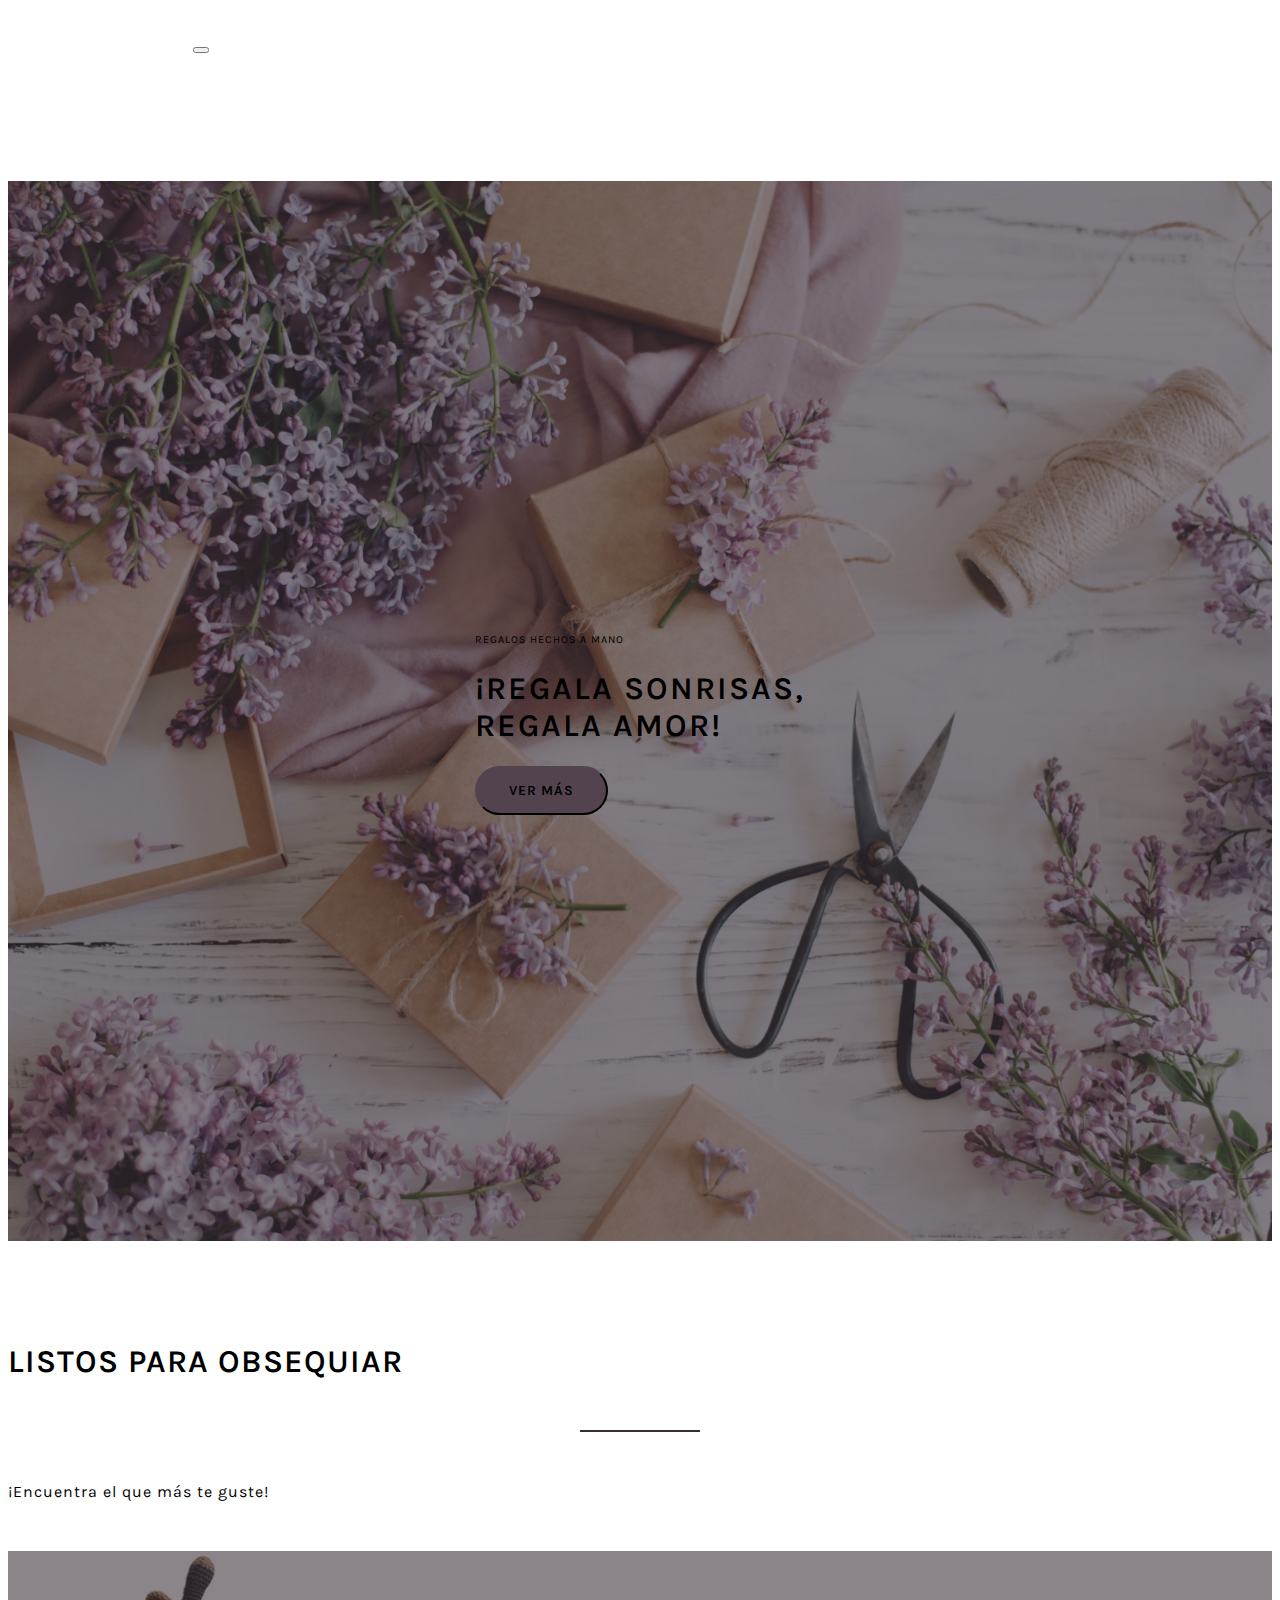
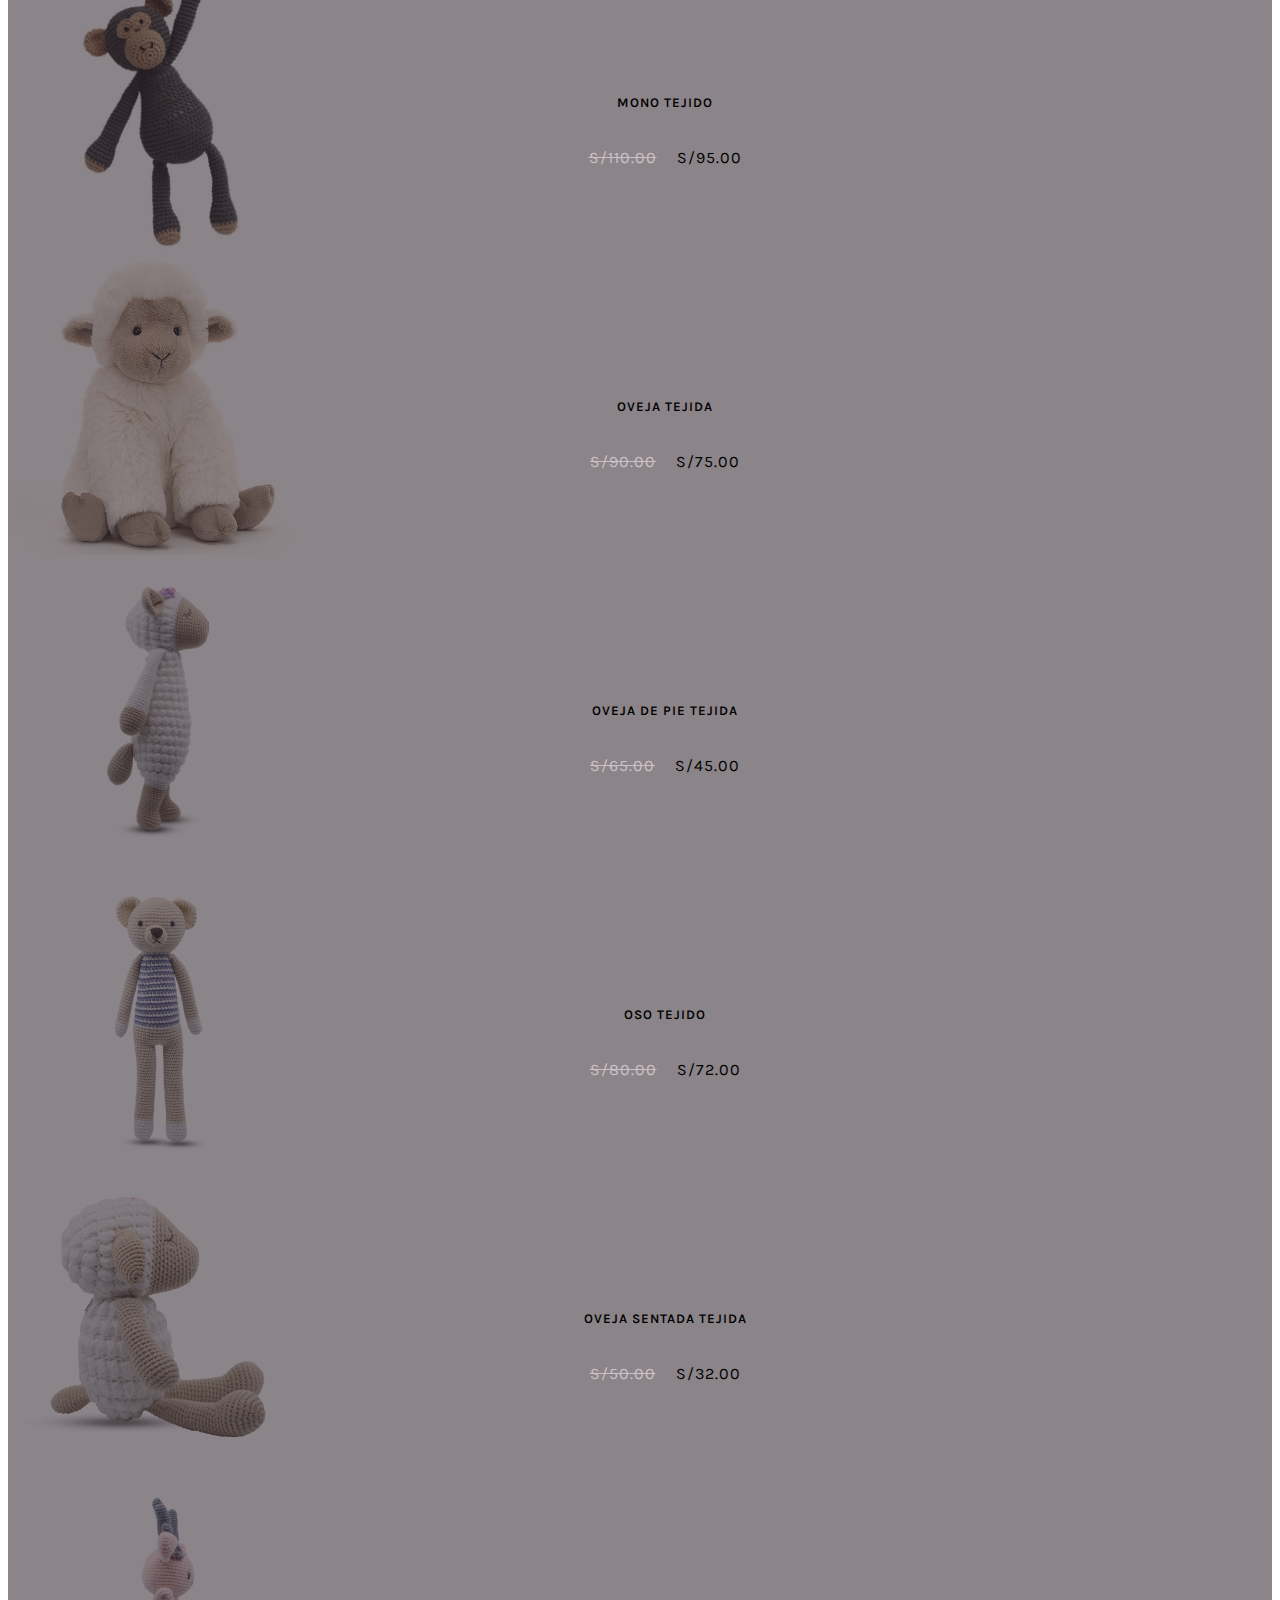
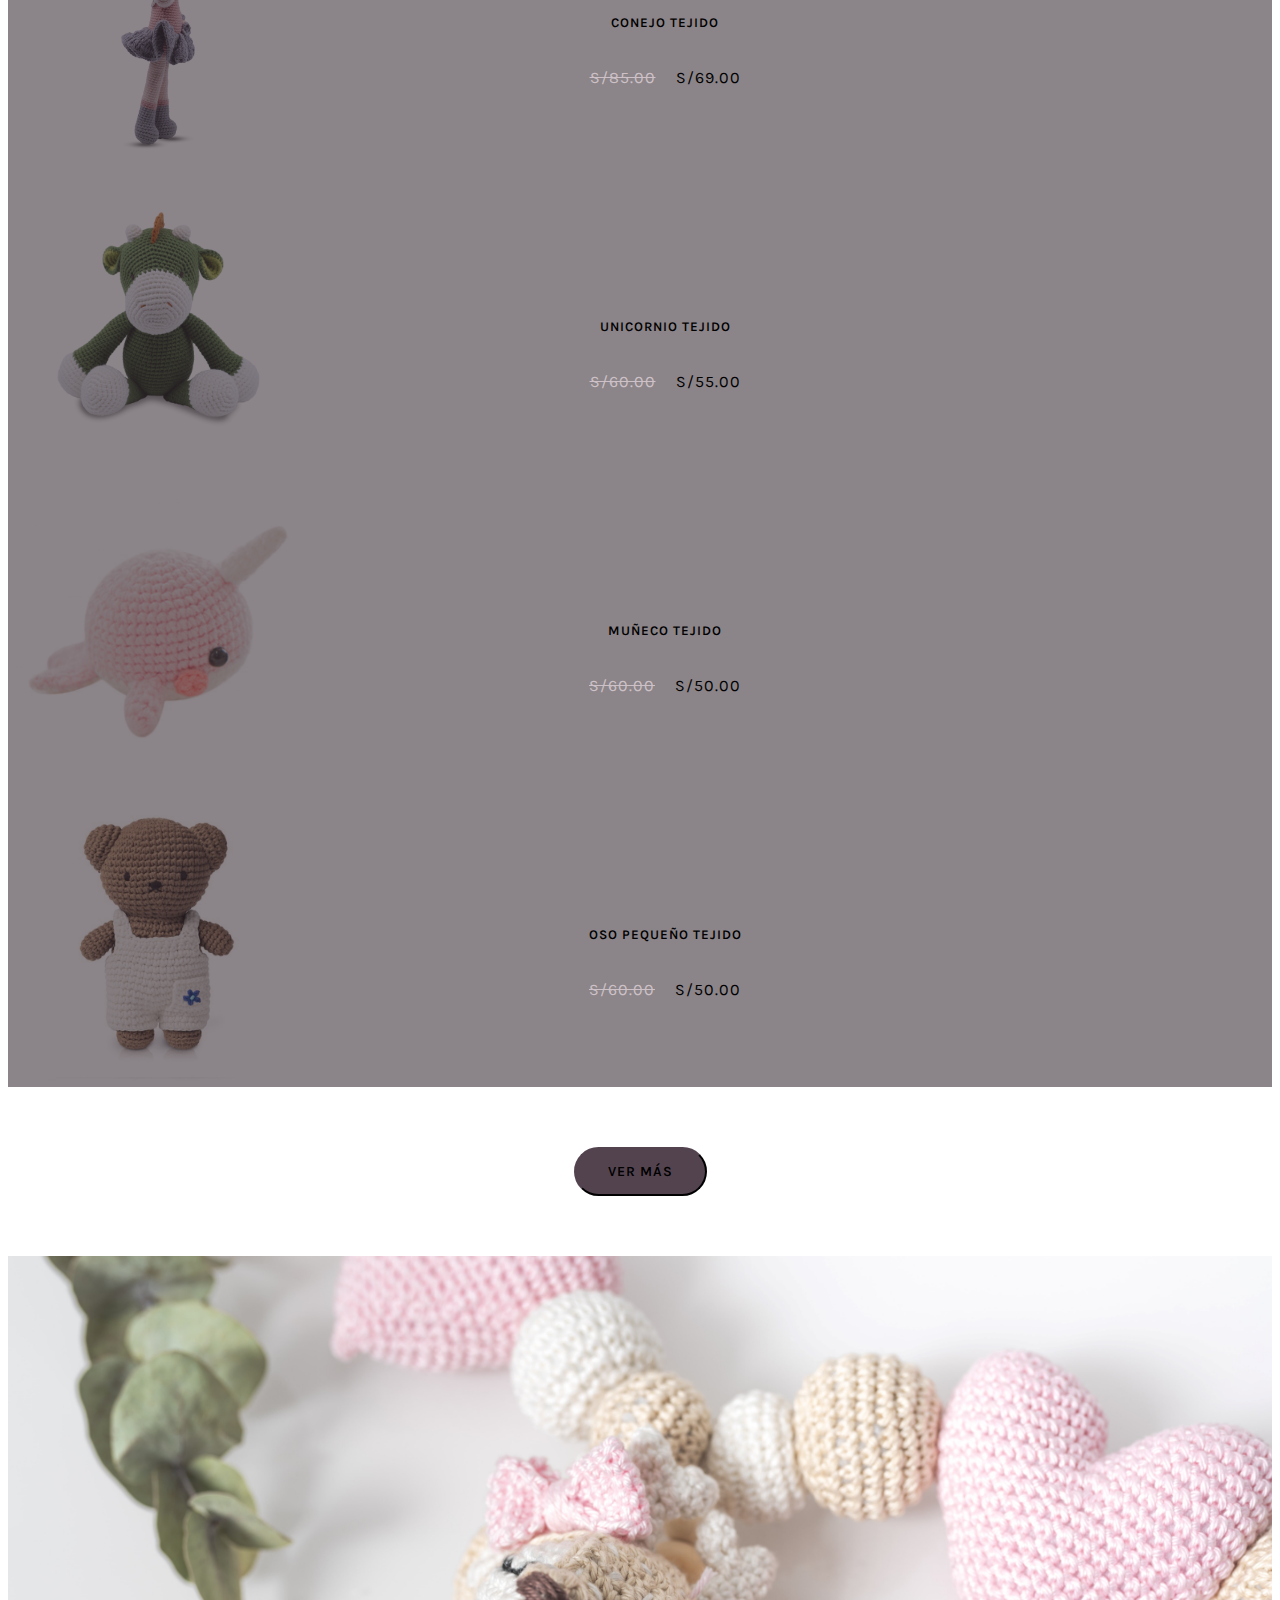
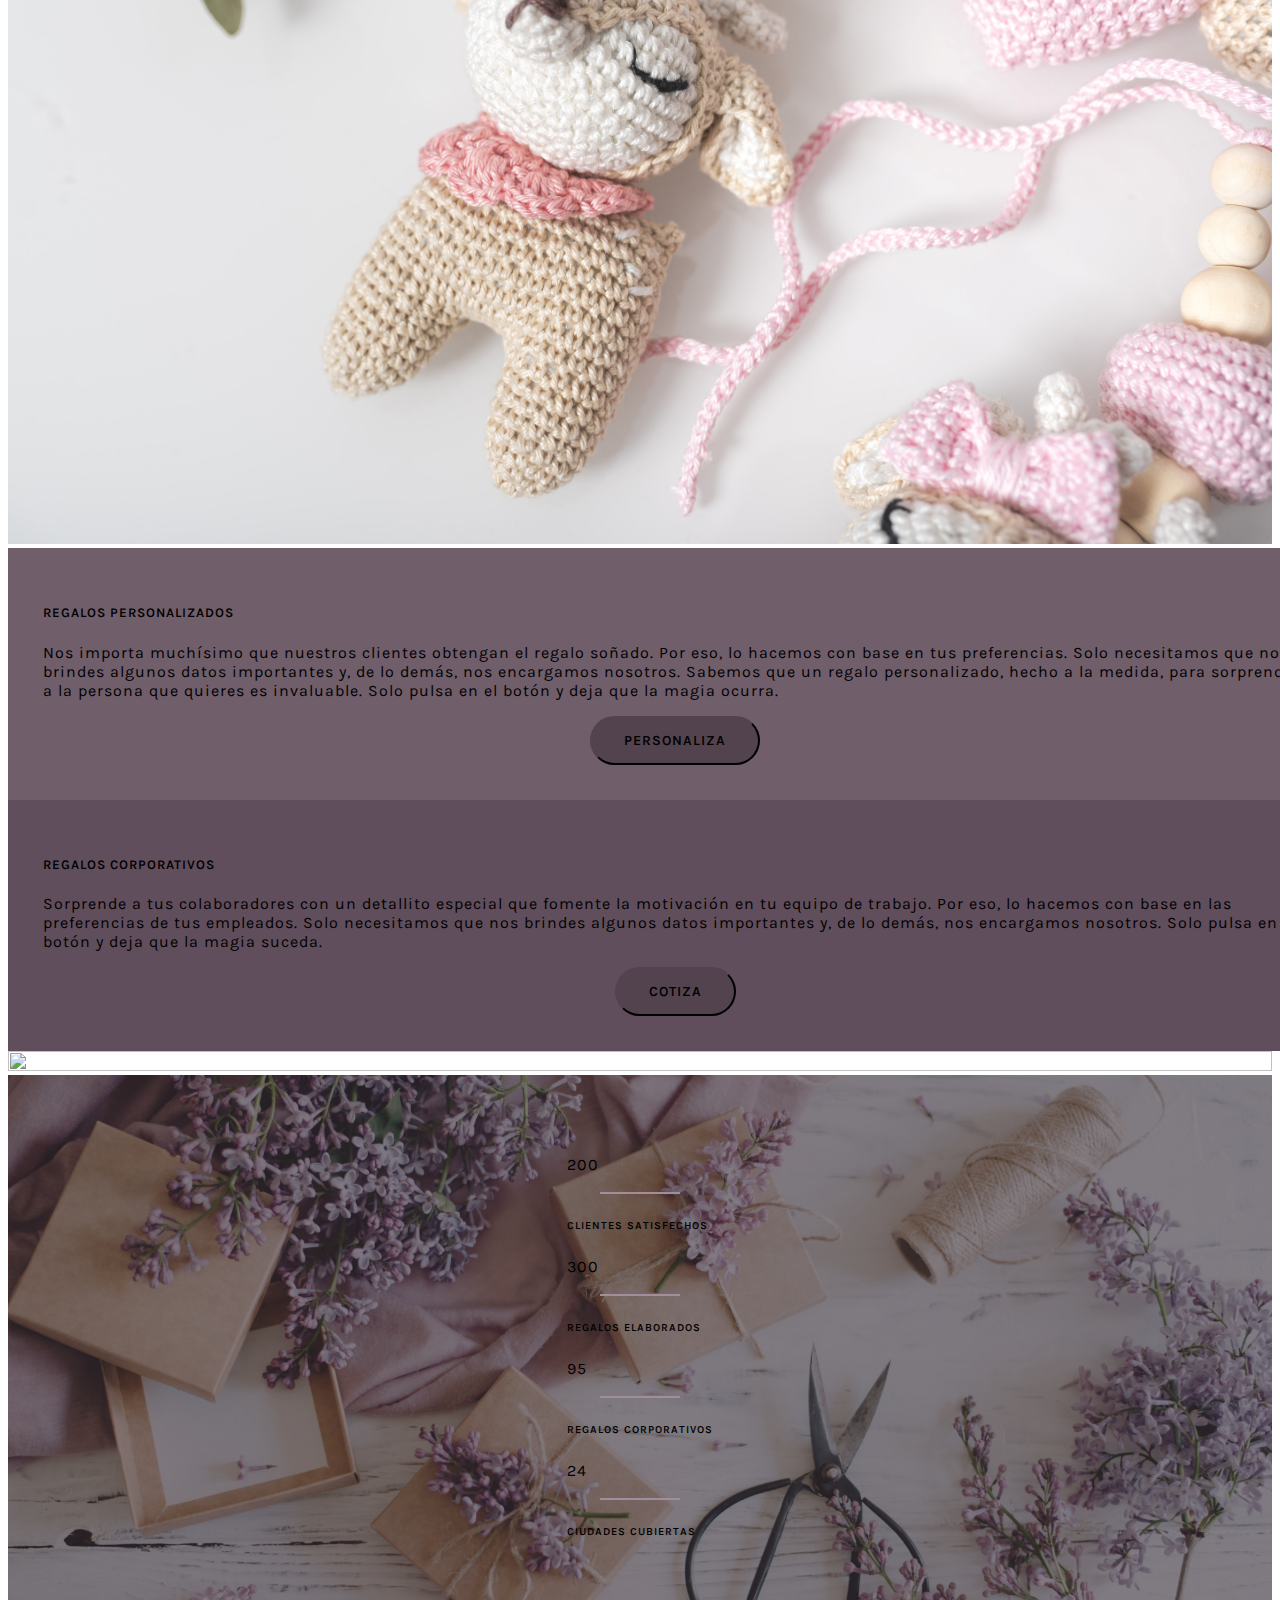
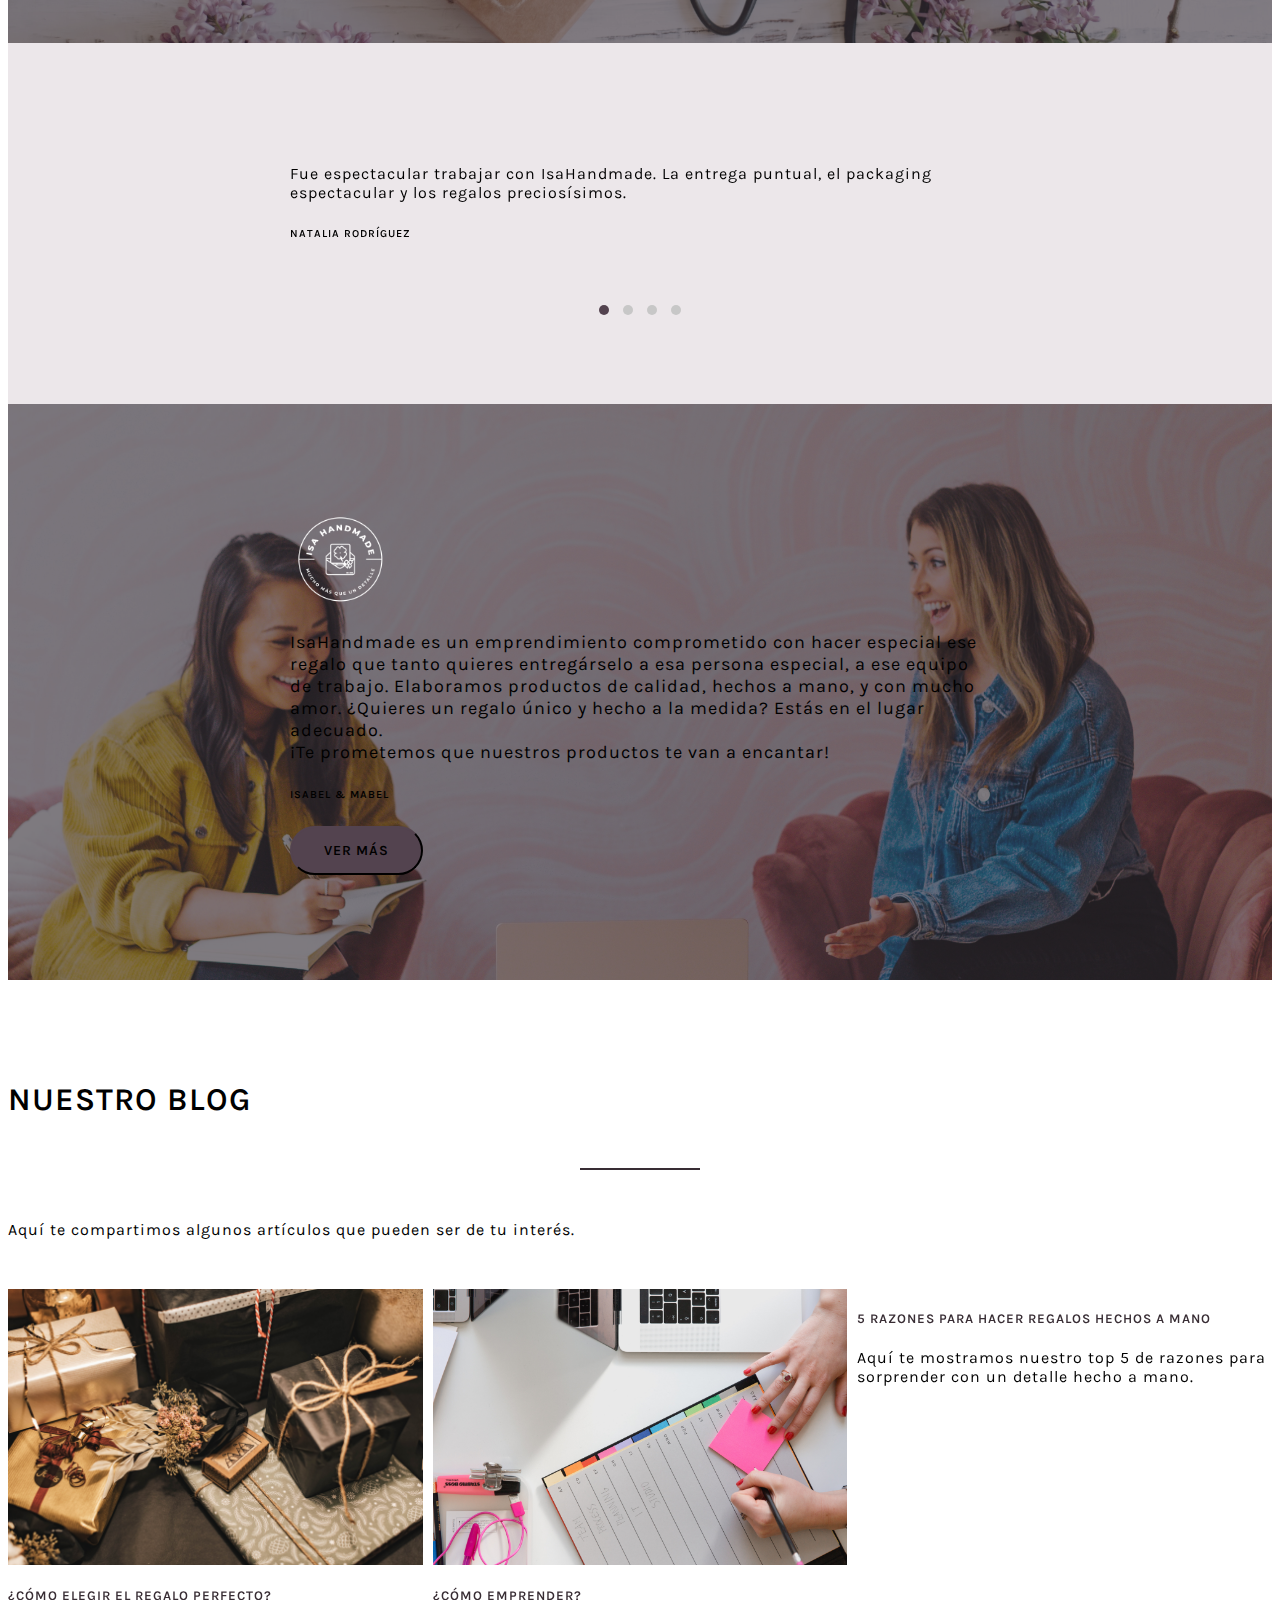
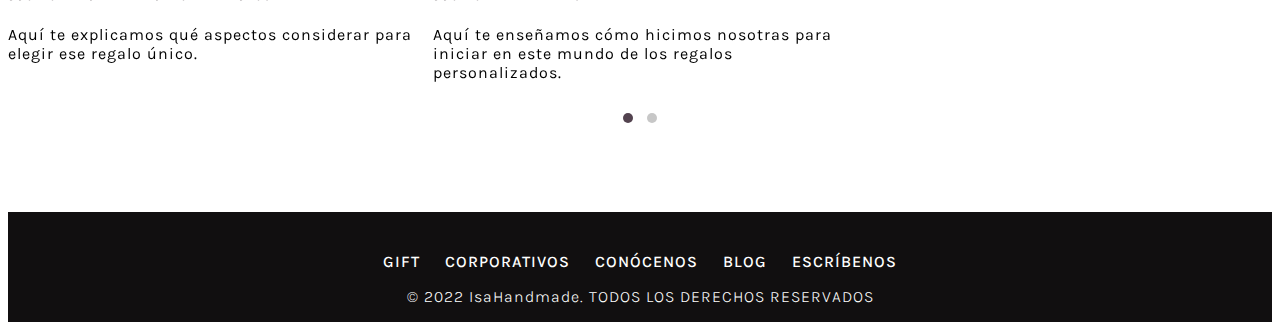
==== index.html @ bc80fae1 "upload project" ====
<!doctype html>
<html lang="en">

<head>
    <!-- Required meta tags -->
    <meta charset="utf-8">
    <meta name="viewport" content="width=device-width, initial-scale=1">

    <meta http-equiv="X-UA-Compatible" content="IE=edge">
    <meta name="description"
        content="Isahandmade is an e-commerce of personalized handmade products for special moments.">
    <meta name="keywords" content="HANDMADE, GIFT, PERSONALIZED, FELT, FAMILY, LOVE">

    <!-- Normalize CSS -->
    <!--link rel="stylesheet" href="https://necolas.github.io/normalize.css/8.0.1/normalize.css"-->
    
    <!-- Inserción de librería de íconos de Iconify-->
    <script src="https://code.iconify.design/1/1.0.7/iconify.min.js"></script>

    <!-- Inserción de carrusel-->
    <link rel="stylesheet" href="https://cdnjs.cloudflare.com/ajax/libs/OwlCarousel2/2.3.4/assets/owl.carousel.min.css" integrity="sha512-tS3S5qG0BlhnQROyJXvNjeEM4UpMXHrQfTGmbQ1gKmelCxlSEBUaxhRBj/EFTzpbP4RVSrpEikbmdJobCvhE3g==" crossorigin="anonymous" referrerpolicy="no-referrer" />
    <link rel="stylesheet" href="https://cdnjs.cloudflare.com/ajax/libs/OwlCarousel2/2.3.4/assets/owl.theme.default.min.css" integrity="sha512-sMXtMNL1zRzolHYKEujM2AqCLUR9F2C4/05cdbxjjLSRvMQIciEPCQZo++nk7go3BtSuK9kfa/s+a4f4i5pLkw==" crossorigin="anonymous" referrerpolicy="no-referrer" />

    <!-- Bootstrap CSS -->
    <link href="https://cdn.jsdelivr.net/npm/bootstrap@5.1.3/dist/css/bootstrap.min.css" rel="stylesheet"
    integrity="sha384-1BmE4kWBq78iYhFldvKuhfTAU6auU8tT94WrHftjDbrCEXSU1oBoqyl2QvZ6jIW3" crossorigin="anonymous">
   
    <!-- Inserción de CSS -->
    <link rel="stylesheet" href="./styles/style.css">

    <title>ISA HANDMADE | LEYDI VELAZCO</title>
</head>

<body data-bs-spy="scroll" data-bs-target=".header" data-bs-offset="75">

    <!-- Cabecera -->
    <header class="header">
        <nav class="navbar navbar-expand-lg navbar-dark fixed-top">
            <div class="container">
                <a class="navbar-brand" href="/index.html">
                    <img class="header__logo" src="./images/principal/logo.png" alt="logo">
                </a>
                <button class="navbar-toggler" type="button" data-bs-toggle="collapse"
                    data-bs-target="#navbarSupportedContent" aria-controls="navbarSupportedContent"
                    aria-expanded="false" aria-label="Toggle navigation">
                    <span class="navbar-toggler-icon"></span>
                </button>
                <div class="collapse navbar-collapse" id="navbarSupportedContent">
                    <ul class="navbar-nav ms-auto">
                        <li class="nav-item">
                            <a class="nav-link" href="pages/gift.html">GIFT</a>
                        </li>
                        <li class="nav-item">
                            <a class="nav-link" href="pages/corporativos.html">CORPORATIVOS</a>
                        </li>
                        <li class="nav-item">
                            <a class="nav-link" href="pages/conocenos.html">CONÓCENOS</a>
                        </li>
                        <li class="nav-item">
                            <a class="nav-link" href="pages/blog.html">BLOG</a>
                        </li>
                        <li class="nav-item">
                            <a class="nav-link" href="pages/personaliza.html">ESCRÍBENOS</a>
                        </li>
                    </ul>
                </div>
            </div>
        </nav>
    </header>

    <main>
        <!-- Hero - Banner principal -->
        <section id="banner" class="banner text-white text-center banner__overlay" data-jarallax data-speed="0.2" class="jarallax">
            <div class="container">
                <div class="row">
                    <div class="col-12">
                        <h6>Regalos hechos a mano</h6>
                        <h1 class="display-3 my-4">¡Regala sonrisas, <br>regala amor!</h1>
                        <button class="btn btn-primary" href="pages/gift.html">VER MÁS</button>
                    </div>
                </div>
            </div>
        </section>

        <!-- Products - Productos -->
        <section id="product" class="text-center">
            <div class="container-fluid">
                <div class="row">
                    <div class="col-md-8 product__containerEachOne mx-auto">
                        <h1>LISTOS PARA OBSEQUIAR</h1>
                        <div class="product__divider"></div>
                        <p>¡Encuentra el que más te guste!</p>
                    </div>
                </div>
                <div class="row g-3">
                    <div class="col-lg-4 col-sm-6">
                        <div class="product">
                            <img src="./images/products/product-1.jpeg" class="product product__image" alt="">
                            <div class="product product__info text-white">
                                <div>
                                    <h5>MONO TEJIDO</h5>
                                    <div class="product__container--price">
                                        <p class="product__paragraph product__paragraph--strikethrough">S/110.00</p>
                                        <p class="product__paragraph">S/95.00</p>
                                    </div>
                                </div>
                            </div>
                        </div>
                    </div>
                    <div class="col-lg-4 col-sm-6">
                        <div class="product">
                            <img src="./images/products/product-2.jpg" class="product product__image" alt="">
                            <div class="product product__info text-white">
                                <div>
                                    <h5>OVEJA TEJIDA</h5>
                                    <div class="product__container--price">
                                        <p class="product__paragraph product__paragraph--strikethrough">S/90.00</p>
                                        <p class="product__paragraph">S/75.00</p>
                                    </div>
                                </div>
                            </div>
                        </div>
                    </div>
                    <div class="col-lg-4 col-sm-6">
                        <div class="product">
                            <img src="./images/products/product-3.png" class="product product__image" alt="">
                            <div class="product product__info text-white">
                                <div>
                                    <h5>OVEJA DE PIE TEJIDA</h5>
                                    <div class="product__container--price">
                                        <p class="product__paragraph product__paragraph--strikethrough">S/65.00</p>
                                        <p class="product__paragraph">S/45.00</p>
                                    </div>
                                </div>
                            </div>
                        </div>
                    </div>
                    <div class="col-lg-4 col-sm-6">
                        <div class="product">
                            <img src="./images/products/product-4.png" class="product product__image" alt="">
                            <div class="product product__info text-white">
                                <div>
                                    <h5>OSO TEJIDO</h5>
                                    <div class="product__container--price">
                                        <p class="product__paragraph product__paragraph--strikethrough">S/80.00</p>
                                        <p class="product__paragraph">S/72.00</p>
                                    </div>
                                </div>
                            </div>
                        </div>
                    </div>
                    <div class="col-lg-4 col-sm-6">
                        <div class="product">
                            <img src="./images/products/product-5.png" class="product product__image" alt="">
                            <div class="product product__info text-white">
                                <div>
                                    <h5>OVEJA SENTADA TEJIDA</h5>
                                    <div class="product__container--price">
                                        <p class="product__paragraph product__paragraph--strikethrough">S/50.00</p>
                                        <p class="product__paragraph">S/32.00</p>
                                    </div>
                                </div>
                            </div>
                        </div>
                    </div>
                    <div class="col-lg-4 col-sm-6">
                        <div class="product">
                            <img src="./images/products/product-6.png" class="product product__image" alt="">
                            <div class="product product__info text-white">
                                <div>
                                    <h5>CONEJO TEJIDO</h5>
                                    <div class="product__container--price">
                                        <p class="product__paragraph product__paragraph--strikethrough">S/85.00</p>
                                        <p class="product__paragraph">S/69.00</p>
                                    </div>
                                </div>
                            </div>
                        </div>
                    </div>
                    <div class="col-lg-4 col-sm-6">
                        <div class="product">
                            <img src="./images/products/product-7.png" class="product product__image" alt="">
                            <div class="product product__info text-white">
                                <div>
                                    <h5>UNICORNIO TEJIDO</h5>
                                    <div class="product__container--price">
                                        <p class="product__paragraph product__paragraph--strikethrough">S/60.00</p>
                                        <p class="product__paragraph">S/55.00</p>
                                    </div>
                                </div>
                            </div>
                        </div>
                    </div>
                    <div class="col-lg-4 col-sm-6">
                        <div class="product">
                            <img src="./images/products/product-8.png" class="product product__image" alt="">
                            <div class="product product__info text-white">
                                <div>
                                    <h5>MUÑECO TEJIDO</h5>
                                    <div class="product__container--price">
                                        <p class="product__paragraph product__paragraph--strikethrough">S/60.00</p>
                                        <p class="product__paragraph">S/50.00</p>
                                    </div>
                                </div>
                            </div>
                        </div>
                    </div>
                    <div class="col-lg-4 col-sm-6">
                        <div class="product">
                            <img src="./images/products/product-9.jpg" class="product product__image" alt="">
                            <div class="product product__info text-white">
                                <div>
                                    <h5>OSO PEQUEÑO TEJIDO</h5>
                                    <div class="product__container--price">
                                        <p class="product__paragraph product__paragraph--strikethrough">S/60.00</p>
                                        <p class="product__paragraph">S/50.00</p>
                                    </div>
                                </div>
                            </div>
                        </div>
                    </div>
                </div>
                <div class="product__button">
                    <button class="btn btn-primary" href="pages/gift.html">VER MÁS</button>
                </div>
            </div>
        </section>

        <!-- Products Types - Tipos de Productos -->
        <section id="gift" class="gift">
            <div class="container-fluid">
                <div class="row">
                    <div class="col-lg-6 px-0 py-0">
                        <img src="./images/types-products/gift-1.jpg" class="gift gift__image" alt="">
                    </div>
                    <div class="col-lg-6 px-0 py-0">
                        <div class="gift__container--info gift__containerText--firstOption text-white text-center">
                            <div>
                                <h5 class="my-4 h5">REGALOS PERSONALIZADOS</h5>
                                <p class="gift__paragraph my-4">Nos importa muchísimo que nuestros clientes obtengan el regalo soñado. Por eso, lo hacemos con base en tus preferencias. Solo necesitamos que nos brindes algunos datos importantes y, de lo demás, nos encargamos nosotros.
                                    Sabemos que un regalo personalizado, hecho a la medida, para sorprender a la persona que quieres es invaluable. Solo pulsa en el botón y deja que la magia ocurra.</p>
                            </div>
                            <button class="btn btn-primary btn-other" href="pages/corporativos.html">PERSONALIZA</button>
                        </div>
                    </div> 
                </div>
                <div class="row gift__container--large">
                    <div class="col-lg-6 px-0 py-0">
                        <div class="gift__container--info gift__containerText--secondOption text-white text-center">
                            <div>
                                <h5 class="my-4 h5">REGALOS CORPORATIVOS</h5>
                                <p class="gift__paragraph my-4">Sorprende a tus colaboradores con un detallito especial que fomente la motivación en tu equipo de trabajo. Por eso, lo hacemos con base en las preferencias de tus empleados. Solo necesitamos que nos brindes algunos datos importantes y, de lo demás, nos encargamos nosotros. Solo pulsa en el botón y deja que la magia suceda.</p>
                                </div>
                            <button class="btn btn-primary btn-other" href="pages/corporativos.html">COTIZA</button>
                        </div>
                    </div> 
                    <div class="col-lg-6 px-0 py-0">
                        <img src="./images/types-products/gift-2.jpg" class="gift gift__image" alt="">
                    </div>
                </div>
                <div class="row gift__container--medium">
                    <div class="col-lg-6 px-0 py-0">
                        <img src="./images/types-products/gift-2.jpg" class="gift gift__image" alt="">
                    </div>
                    <div class="col-lg-6 px-0 py-0">
                        <div class="gift__container--info gift__containerText--secondOption text-white text-center">
                            <div>
                                <h5 class="my-4 h5">REGALOS CORPORATIVOS</h5>
                                <p class="gift__paragraph my-4">Sorprende a tus colaboradores con un detallito especial que fomente la motivación en tu equipo de trabajo. Por eso, lo hacemos con base en las preferencias de tus empleados. Solo necesitamos que nos brindes algunos datos importantes y, de lo demás, nos encargamos nosotros. Solo pulsa en el botón y deja que la magia suceda.</p>
                                </div>
                            <button class="btn btn-primary btn-other" href="pages/corporativos.html">COTIZA</button>
                        </div>
                    </div> 
                </div>
            </div>
        </section>

        <!-- Milestone - Hitos  -->
        <section id="milestone" class="milestone milestone__overlay text-white text-center" data-jarallax data-speed="0.2" class="jarallax">
            <div class="container">
                <div class="row gy-5">
                    <div class="col-lg-3 col-sm-6">
                        <div class="milestone__counter">
                            <div class="milestone__number h1">200</div>
                            <div class="milestone__divider"></div>
                            <h6>CLIENTES SATISFECHOS</h6>
                        </div>
                    </div>
                    <div class="col-lg-3 col-sm-6">
                        <div class="milestone__counter">
                            <div class="milestone__number h1">300</div>
                            <div class="milestone__divider"></div>
                            <h6>REGALOS ELABORADOS</h6>
                        </div>
                    </div>
                    <div class="col-lg-3 col-sm-6">
                        <div class="milestone__counter">
                            <div class="milestone__number h1">95</div>
                            <div class="milestone__divider"></div>
                            <h6>REGALOS CORPORATIVOS</h6>
                        </div>
                    </div>
                    <div class="col-lg-3 col-sm-6">
                        <div class="milestone__counter">
                            <div class="milestone__number h1">24</div>
                            <div class="milestone__divider"></div>
                            <h6>CIUDADES CUBIERTAS</h6>
                        </div>
                    </div>
                </div>
            </div>
        </section>
        
        <!-- Comments - Comentarios -->
        <section id="comment" class="comment text-center comment__overlay text-dark text-center" data-jarallax data-speed="0.2" class="jarallax"> 
            <div class="owl-carousel owl-theme comment__sider">
                <div class="comment__item">
                    <div class="comment__quote">
                        <span class="iconify" data-icon="et:quote"></span>
                    </div>
                    <p class="lead my-4">Fue espectacular trabajar con IsaHandmade. La entrega puntual, el packaging espectacular y los regalos preciosísimos.</p>
                    <h6>NATALIA RODRÍGUEZ</h6>
                </div>
                <div class="comment__item">
                    <div class="comment__quote">
                        <span class="iconify" data-icon="et:quote"></span>
                    </div>
                    <p class="lead my-4">Los regalos que solicité fueron espectaculares, ¡la calidad y la sutileza de cada uno fueron magníficas! Los recomiendo si buscan regalar algo diferente y único.</p>
                    <h6>ALEJANDRO VELAZCO</h6>
                </div>
                <div class="comment__item">
                    <div class="comment__quote">
                        <span class="iconify" data-icon="et:quote"></span>
                    </div>
                    <p class="lead my-4">Muy original, respondieron todas mis consultas. Sin duda, regalos hechos a la medida.</p>
                    <h6>FERNANDO RODRIGUEZ</h6>
                </div>
                <div class="comment__item">
                    <div class="comment__quote">
                        <span class="iconify" data-icon="et:quote"></span>
                    </div>
                    <p class="lead my-4">Los detalles de cada regalos son asombrosos. La amabilidad de su atención fue excelente. Muy agradecido.</p>
                    <h6>LEONARDO ALVARADO</h6>
                </div>
            </div>
        </section>
       
        <!-- Contact - Conócenos -->
        <section id="contact" class="contact text-center contact__overlay text-white text-center" data-jarallax data-speed="0.2" class="jarallax"> 
            <div class="container">
                <div class="contact__info">
                    <div class="contact__description">
                        <img src="./images/principal/logo-1.png" class="contact__image" alt="">
                    </div>
                    <p class="my-4 contact__paragraph">IsaHandmade es un emprendimiento comprometido con hacer especial ese regalo que tanto quieres entregárselo a esa persona especial, a ese equipo de trabajo. Elaboramos productos de calidad, hechos a mano, y con mucho amor. ¿Quieres un regalo único y hecho a la medida? Estás en el lugar adecuado. <br>¡Te prometemos que nuestros productos te van a encantar!</p>
                    <h6>ISABEL & MABEL</h6>
                    <div class="col-12 py-4">
                        <button class="btn btn-primary btn-other" href="pages/conocenos.html">VER MÁS</button>
                    </div>
                </div>
            </div>
        </section>

        <!-- Blog -->
        <section id="blog" class="blog text-center">
            <div class="container">
                <div class="row">
                    <div class="col-md-8 blog__containerEachOne mx-auto">
                        <h1>NUESTRO BLOG</h1>
                        <div class="blog__divider"></div>
                        <p>Aquí te compartimos algunos artículos que pueden ser de tu interés.</p>
                    </div>
                    <div class="blog__slider owl-carousel owl-theme">
                        <div class="blog__item">
                            <img src="./images/blog/blog-1.jpg"  class="blog blog__image" alt="">
                            <h5 class="mt-4"><a href="#">¿Cómo elegir el regalo perfecto?</a></h5>
                            <p>Aquí te explicamos qué aspectos considerar para elegir ese regalo único.</p>
                        </div>
                        <div class="blog__item">
                            <img src="./images/blog/blog-2.jpg"  class="blog blog__image" alt="">
                            <h5 class="mt-4"><a href="#">¿Cómo emprender?</a></h5>
                            <p>Aquí te enseñamos cómo hicimos nosotras para iniciar en este mundo de los regalos personalizados.</p>
                        </div>
                        <div class="blog__item">
                            <img src="./images/blog/blog-3.jpg"  class="blog blog__image" alt="">
                            <h5 class="mt-4"><a href="#">5 razones para hacer regalos hechos a mano</a></h5>
                            <p>Aquí te mostramos nuestro top 5 de razones para sorprender con un detalle hecho a mano.</p>
                        </div>
                        <div class="blog__item">
                            <img src="./images/blog/blog-4.jpg"  class="blog blog__image" alt="">
                            <h5 class="mt-4"><a href="#">Ideas de regalos que te sorprenderán</a></h5>
                            <p>Aquí te compartimos ideas muy originales para esa persona especial que tanto quieres.</p>
                        </div>
                    </div>
                </div>
            </div>
        </section>
    </main>

    <!-- Footer -->
    <footer class="footer">
        <div class="footer__container">
            <div class="footer__tab footer__tab--socialNetwork">
                <a class="footer__socialNetwork footer__socialNetwork--facebook" href="">
                    <span class="iconify" data-icon="jam:facebook-circle" data-inline="false"></span>
                </a>
                <a class="footer__socialNetwork footer__socialNetwork--instagram" href="">
                    <span class="iconify" data-icon="jam:instagram" data-inline="false"></span>
                </a>
                <a class="footer__socialNetwork footer__socialNetwork--twitter"href="">
                    <span class="iconify" data-icon="jam:twitter-circle" data-inline="false"></span>
                </a>
            </div>

            <div class="row">
                <div class="col-12 text-white py-3 text-center">
                    <div>
                        <a class="footer__link" href="pages/gift.html">GIFT</a>
                        <a class="footer__link" href="pages/corporativos.html">CORPORATIVOS</a>
                        <a class="footer__link" href="pages/conocenos.html">CONÓCENOS</a>
                        <a class="footer__link" href="pages/blog.html">BLOG</a>
                        <a class="footer__link" href="pages/personaliza.html">ESCRÍBENOS</a>
                    </div>
                </div>
            </div>
            <p class="footer__copyright">© 2022 IsaHandmade. TODOS LOS DERECHOS RESERVADOS</p>
        </div>
    </footer>


    <!-- Bootstrap Bundle with Popper - Inserción de Bootstrap -->
    <script src="https://cdn.jsdelivr.net/npm/bootstrap@5.1.3/dist/js/bootstrap.bundle.min.js"
        integrity="sha384-ka7Sk0Gln4gmtz2MlQnikT1wXgYsOg+OMhuP+IlRH9sENBO0LRn5q+8nbTov4+1p"
        crossorigin="anonymous">
    </script>
    <script src="https://cdnjs.cloudflare.com/ajax/libs/jquery/3.6.0/jquery.min.js" integrity="sha512-894YE6QWD5I59HgZOGReFYm4dnWc1Qt5NtvYSaNcOP+u1T9qYdvdihz0PPSiiqn/+/3e7Jo4EaG7TubfWGUrMQ==" crossorigin="anonymous" referrerpolicy="no-referrer"></script>
    <script src="https://cdnjs.cloudflare.com/ajax/libs/OwlCarousel2/2.3.4/owl.carousel.min.js" integrity="sha512-bPs7Ae6pVvhOSiIcyUClR7/q2OAsRiovw4vAkX+zJbw3ShAeeqezq50RIIcIURq7Oa20rW2n2q+fyXBNcU9lrw==" crossorigin="anonymous" referrerpolicy="no-referrer"></script>
    <script src="https://cdnjs.cloudflare.com/ajax/libs/jarallax/1.12.8/jarallax.min.js" integrity="sha512-ieMvcpXFcmaKJukz4J6H3C/jNUU6S1UUPDuAHiyk3Vxx8NEnKbGu+r3fGtK8+2D7Im1+ASmHCyPE0mRGL1rdaA==" crossorigin="anonymous" referrerpolicy="no-referrer"></script>
    <script src="./js/main.js"></script>
</body>

</html>
---- styles/style.css ----
@charset "UTF-8";
/* Importación de fuente desde Google Fonts */
@import url("https://fonts.googleapis.com/css2?family=Karla:ital,wght@0,200;0,300;0,400;0,500;0,600;0,700;0,800;1,200;1,300;1,400;1,500;1,600;1,700;1,800&display=swap");
* {
  list-style: none;
  font-family: 'Karla', sans-serif;
  text-decoration: none;
  letter-spacing: 1px; }

h1, h2, h3, h4, h5, h6 {
  font-weight: 600;
  text-transform: uppercase; }

a {
  font-weight: 600;
  text-transform: uppercase;
  color: #382d34;
  text-decoration: none; }

a:hover {
  color: #8B7083; }

.header__logo {
  max-width: 100%;
  width: 180px; }

.header .nav-link {
  font-weight: 400;
  text-transform: uppercase;
  font-size: 14px; }

.navbar {
  transition: all 0.2s ease; }

.navbar-dark .navbar-nav .nav-link {
  color: #FFFFFF; }

.navbar-dark .navbar-nav .nav-link.active {
  color: #8b7083; }

.navbar-dark .navbar-nav .nav-link:active {
  color: #8b7083; }

.banner {
  padding-top: 80px;
  padding-bottom: 80px; }

#banner {
  background-image: url("../images/hero/hero.jpg");
  background-size: cover;
  background-position: center;
  background-repeat: no-repeat;
  height: 100vh;
  display: flex;
  justify-content: center;
  align-items: center; }

#banner h1 {
  font-weight: 600;
  letter-spacing: 2px; }

#banner h6 {
  font-weight: 400; }

.banner__overlay {
  position: relative;
  z-index: 2; }

.banner__overlay::after {
  content: "";
  width: 100%;
  height: 100%;
  position: absolute;
  left: 0;
  background-color: #382d3495;
  z-index: -1; }

.btn {
  padding: 14px 32px;
  font-size: 14px;
  font-weight: 600;
  text-transform: uppercase;
  letter-spacing: 1px; }

.btn-primary {
  background-color: #53434f;
  border-color: #53434f;
  border-radius: 100px; }

.btn-primary:hover {
  background-color: transparent;
  border-color: #53434f;
  color: #53434f; }

#product {
  padding-top: 80px; }

.product {
  position: relative;
  overflow: hidden; }
  .product .product__image {
    width: 100%;
    max-width: 300px;
    object-fit: cover; }
  .product .product__info {
    position: absolute;
    top: 0;
    left: 0;
    width: 100%;
    height: 100%;
    background-color: #382d3495;
    display: flex;
    justify-content: center;
    align-items: center;
    padding: 25px;
    text-align: center;
    opacity: 1;
    transform: scale(1); }
  .product:hover .product__info {
    opacity: 0;
    transform: scale(0);
    transition: all; }
  .product .product__container--price {
    display: flex;
    justify-content: center;
    align-items: center;
    column-gap: 20px; }
    .product .product__container--price .product__paragraph--strikethrough {
      color: #cdc1c7;
      text-decoration: line-through; }

.product__button {
  display: flex;
  justify-content: center;
  align-items: center;
  padding: 60px; }

.product__divider {
  background-color: #382d34;
  height: 2px;
  width: 120px;
  margin: 50px auto; }

.product__containerEachOne {
  margin-bottom: 50px; }

.gift .gift__image {
  width: 100%;
  height: 100%;
  object-fit: cover; }

.gift .gift__container--info {
  background-color: #614e5c;
  display: flex;
  flex-direction: column;
  justify-content: center;
  align-items: center;
  padding: 35px;
  width: 100%;
  height: 100%; }

.gift .gift__containerText--firstOption {
  background-color: #705e6b; }

.gift .gift__containerText--secondOption {
  background-color: #614e5c; }

.gift .btn-other {
  background-color: #53434f;
  border-color: #53434f;
  border-radius: 100px; }

.btn-other:hover {
  background-color: transparent;
  border-color: #ffffff;
  color: #ffffff; }

.product__container--price {
  display: flex;
  justify-content: center;
  align-items: center;
  column-gap: 20px; }

@media (min-width: 992px) {
  .gift__container--medium {
    display: none; } }

@media (max-width: 991.98px) {
  .gift__container--large {
    display: none; } }

.milestone {
  padding-top: 80px;
  padding-bottom: 80px; }

#milestone {
  background-image: url("../images/hero/hero.jpg");
  background-size: cover;
  background-position: center;
  background-repeat: no-repeat;
  display: flex;
  justify-content: center;
  align-items: center; }

.milestone__overlay {
  position: relative;
  z-index: 2; }

.milestone__overlay::after {
  content: "";
  width: 100%;
  height: 100%;
  position: absolute;
  left: 0;
  background-color: #382d3495;
  z-index: -1; }

.milestone__counter .milestone__divider {
  width: 80px;
  height: 2px;
  background-color: #a28d9c;
  margin: 18px auto; }

.milestone__number {
  margin: 0px; }

.comment {
  padding-top: 80px;
  padding-bottom: 80px; }

#comment {
  background-color: #d1c6cd;
  display: flex;
  justify-content: center;
  align-items: center; }

.comment__overlay {
  position: relative;
  z-index: 2; }

.comment__overlay::after {
  content: "";
  width: 100%;
  height: 100%;
  position: absolute;
  left: 0;
  background-color: #ffffff95;
  z-index: -1; }

.comment__item {
  max-width: 700px;
  margin: auto;
  padding: 25px; }
  .comment__item .comment__quote {
    font-size: 60px;
    color: #382d34; }

.owl-dot span {
  background-color: #c7c7c7 !important; }

.owl-dot.active span {
  background-color: #53434f !important; }

#contact {
  padding-top: 80px;
  padding-bottom: 80px; }

#contact {
  background-image: url("../images/contact/contact.jpg");
  background-size: cover;
  background-position: center;
  background-repeat: no-repeat;
  display: flex;
  justify-content: center;
  align-items: center; }

.contact__overlay {
  position: relative;
  z-index: 2; }

.contact__overlay::after {
  content: "";
  width: 100%;
  height: 100%;
  position: absolute;
  left: 0;
  background-color: #382d3495;
  z-index: -1; }

.contact__info {
  max-width: 700px;
  margin: auto;
  padding: 25px; }
  .contact__info .contact__image {
    width: 100%;
    max-width: 100px; }
  .contact__info .contact__paragraph {
    font-size: 18px; }

#blog {
  padding-top: 80px;
  padding-bottom: 80px; }

.blog__divider {
  background-color: #382d34;
  height: 2px;
  width: 120px;
  margin: 50px auto; }

.blog__containerEachOne {
  margin-bottom: 50px; }

.blog .blog__image {
  width: 100%;
  object-fit: cover; }

.footer {
  display: flex;
  justify-content: center;
  align-items: center;
  color: #FFFFFF;
  background-color: #110f10; }
  .footer .footer__container {
    display: flex;
    flex-direction: column;
    align-items: center;
    justify-content: center; }
    .footer .footer__container .footer__tab--socialNetwork {
      display: flex;
      justify-content: center;
      align-items: center;
      gap: 60px;
      margin: 10px;
      font-size: 28px; }
      .footer .footer__container .footer__tab--socialNetwork .iconify {
        color: #FFFFFF;
        transition: all ease-in-out 0.15s;
        font-size: 24px; }
      .footer .footer__container .footer__tab--socialNetwork .iconify:hover {
        color: #a28d9c; }
    .footer .footer__container .footer__tab {
      display: flex;
      justify-content: center; }
    .footer .footer__container .footer__copyright {
      font-weight: 300;
      text-align: center; }
  .footer a {
    color: #FFFFFF;
    margin: 10px;
    font-weight: 500; }

.footer__link:hover {
  color: #a28d9c;
  transition: all .5s; }

.footer__link:active {
  color: #a28d9c;
  text-decoration: line-through;
  transition: all .5s; }

@media (max-width: 767.98px) {
  .footer__tab--socialNetwork {
    font-size: 22px; }
  .footer__link {
    font-size: 16px; }
  .footer__copyright {
    font-size: 14px; } }

@media (max-width: 575.98px) {
  .footer__tab--socialNetwork {
    font-size: 18px; }
  .footer__link {
    font-size: 14px; }
  .footer__copyright {
    font-size: 12px; } }
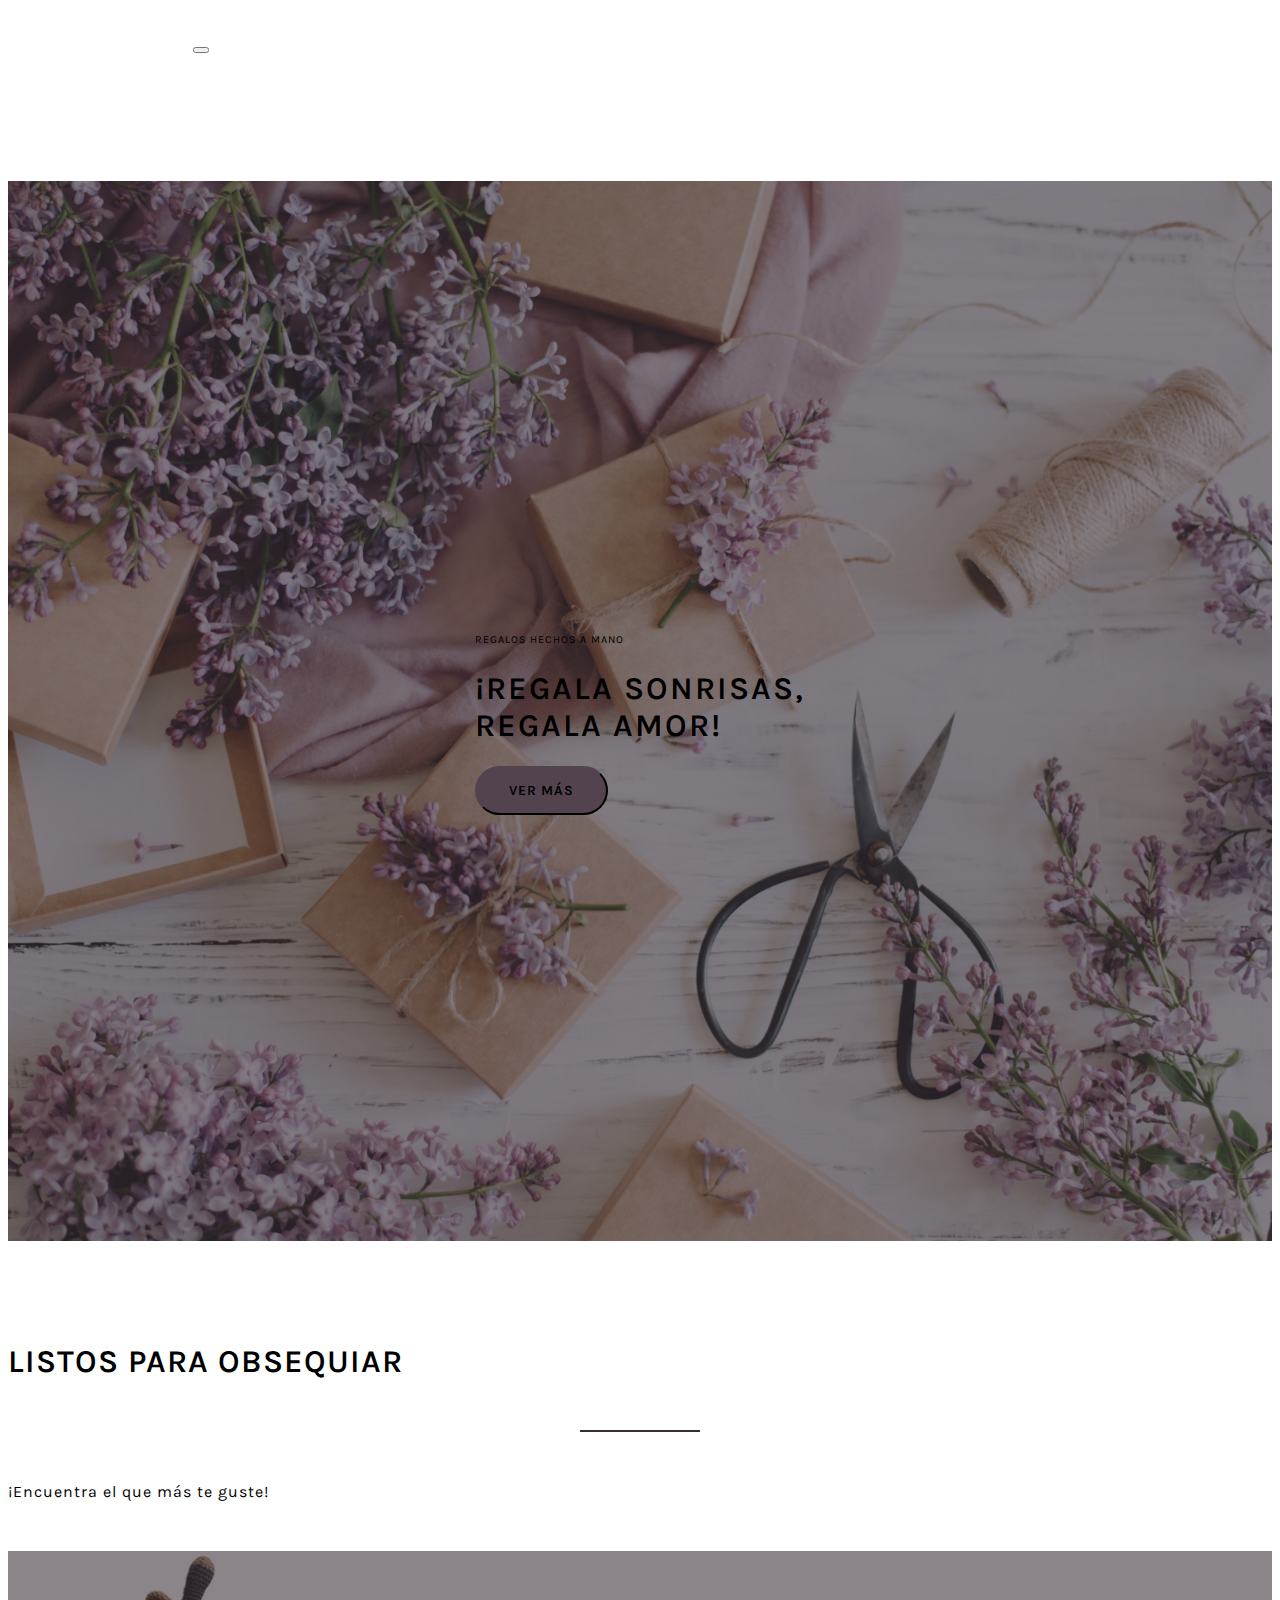
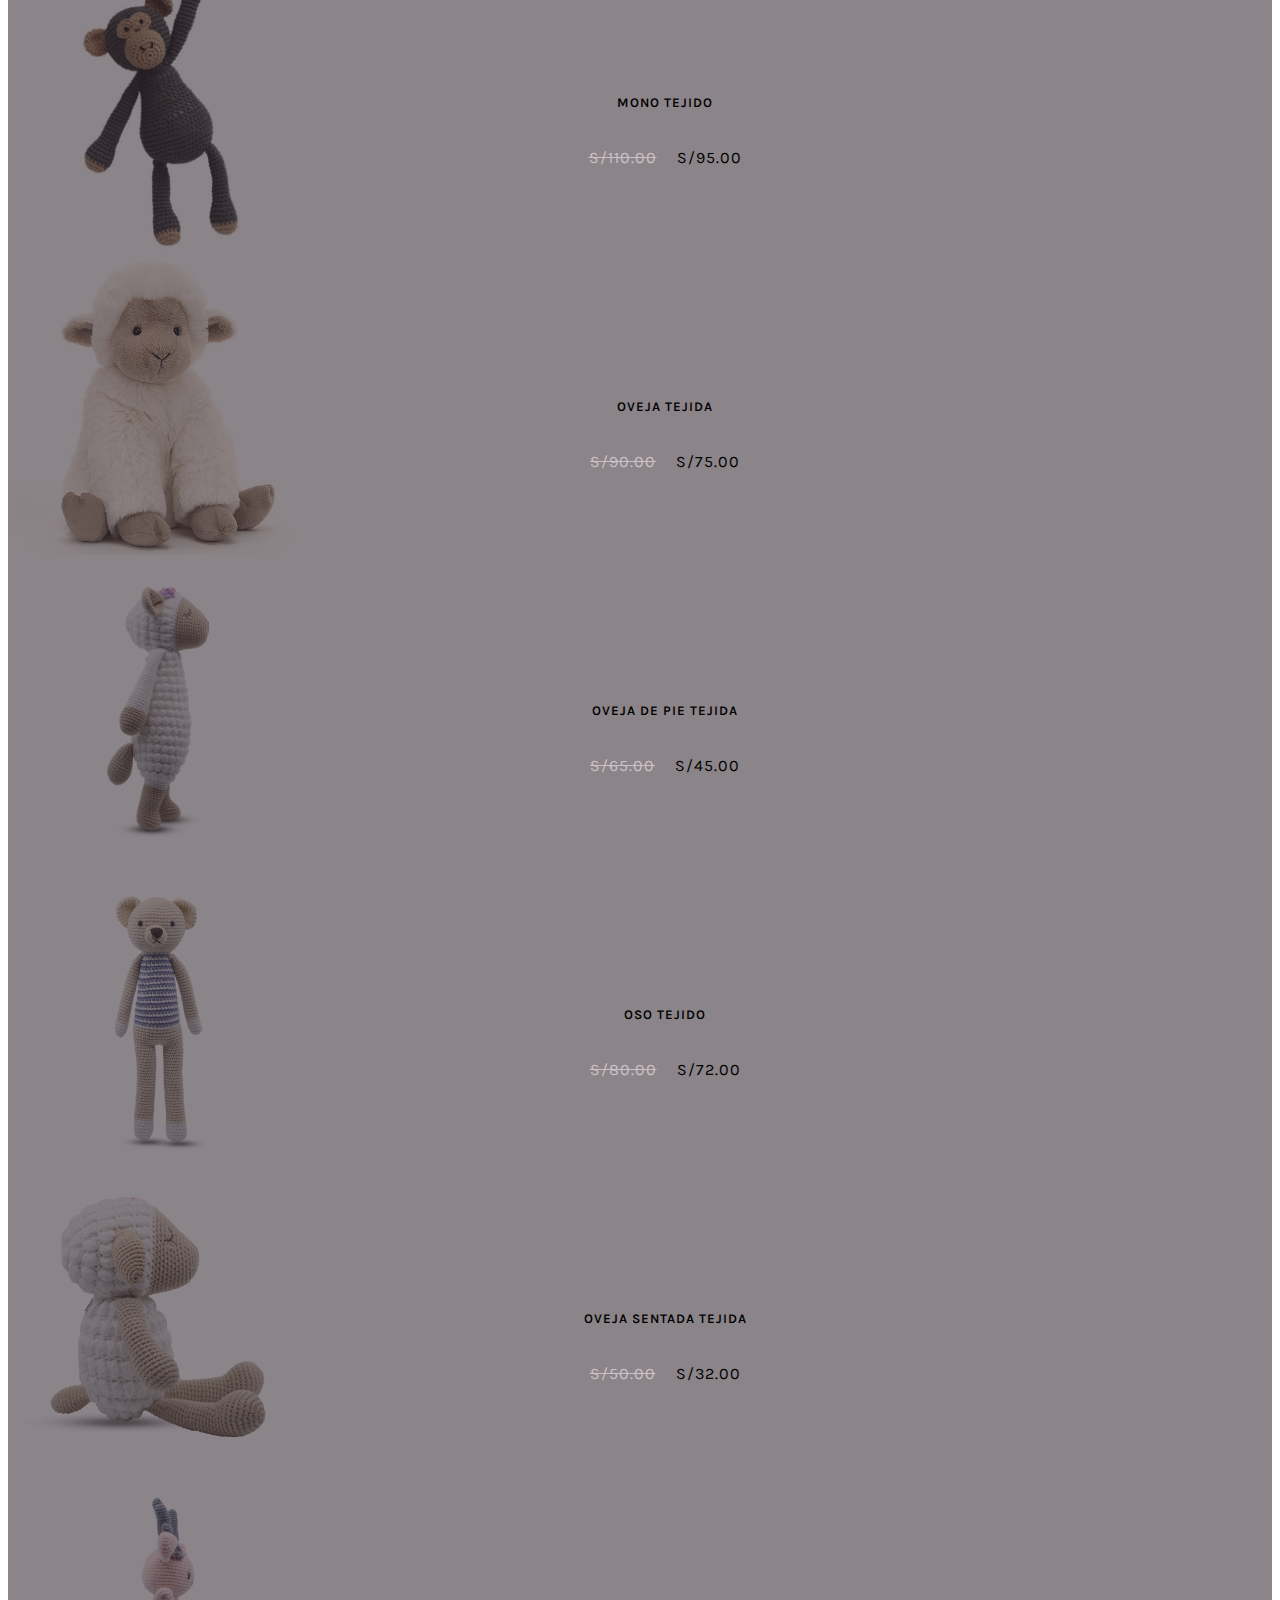
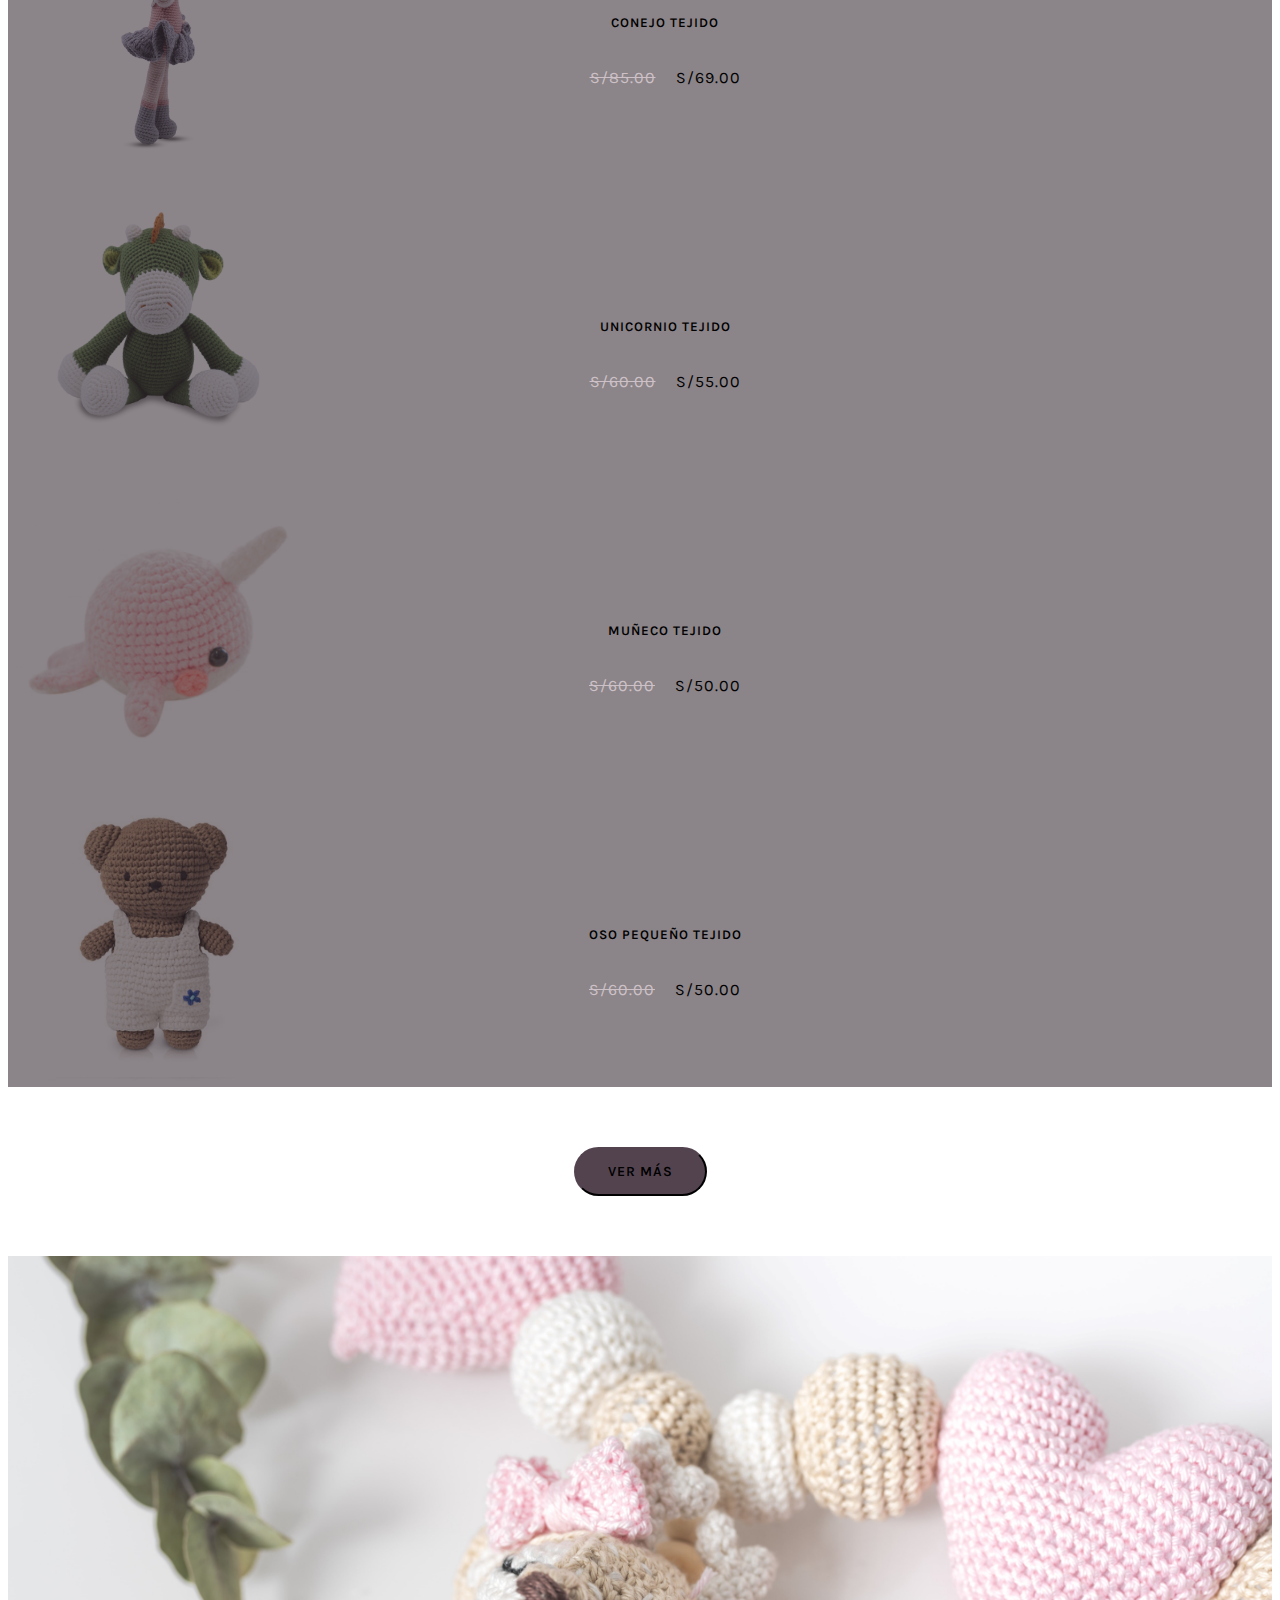
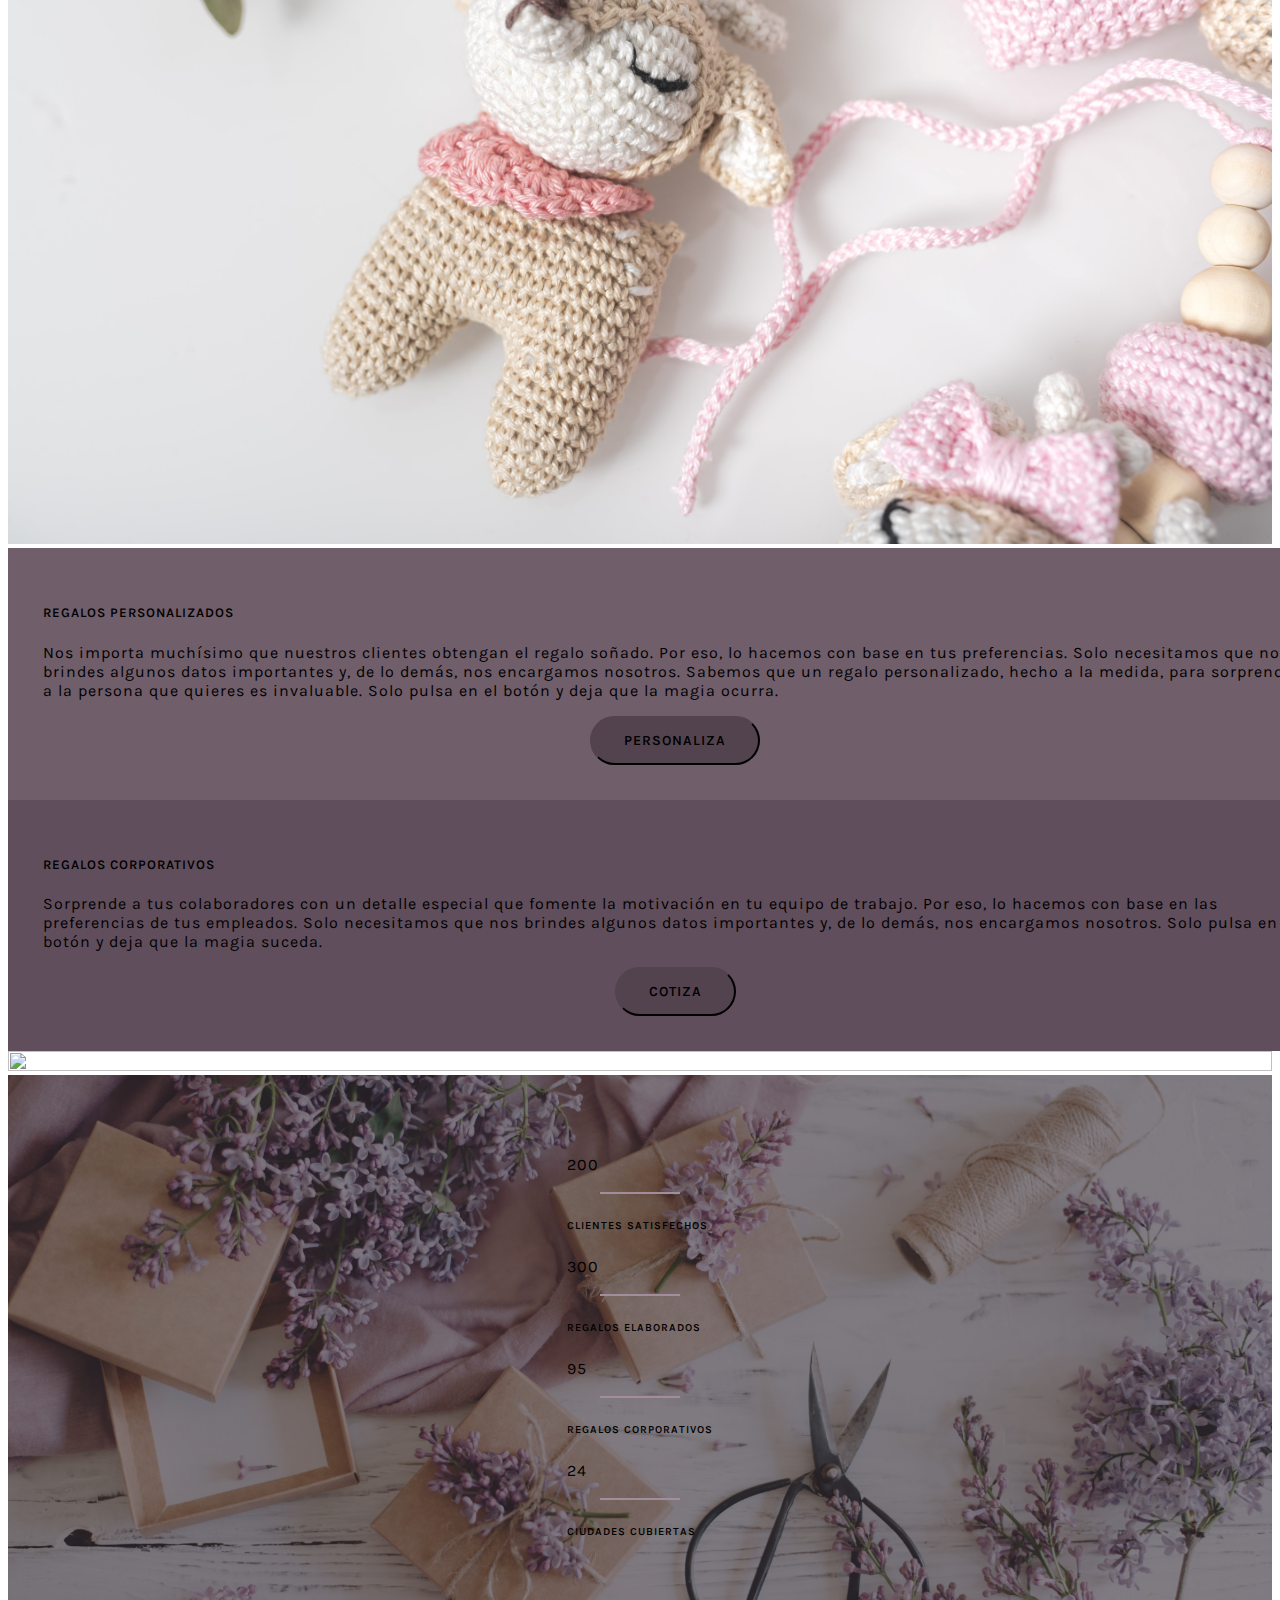
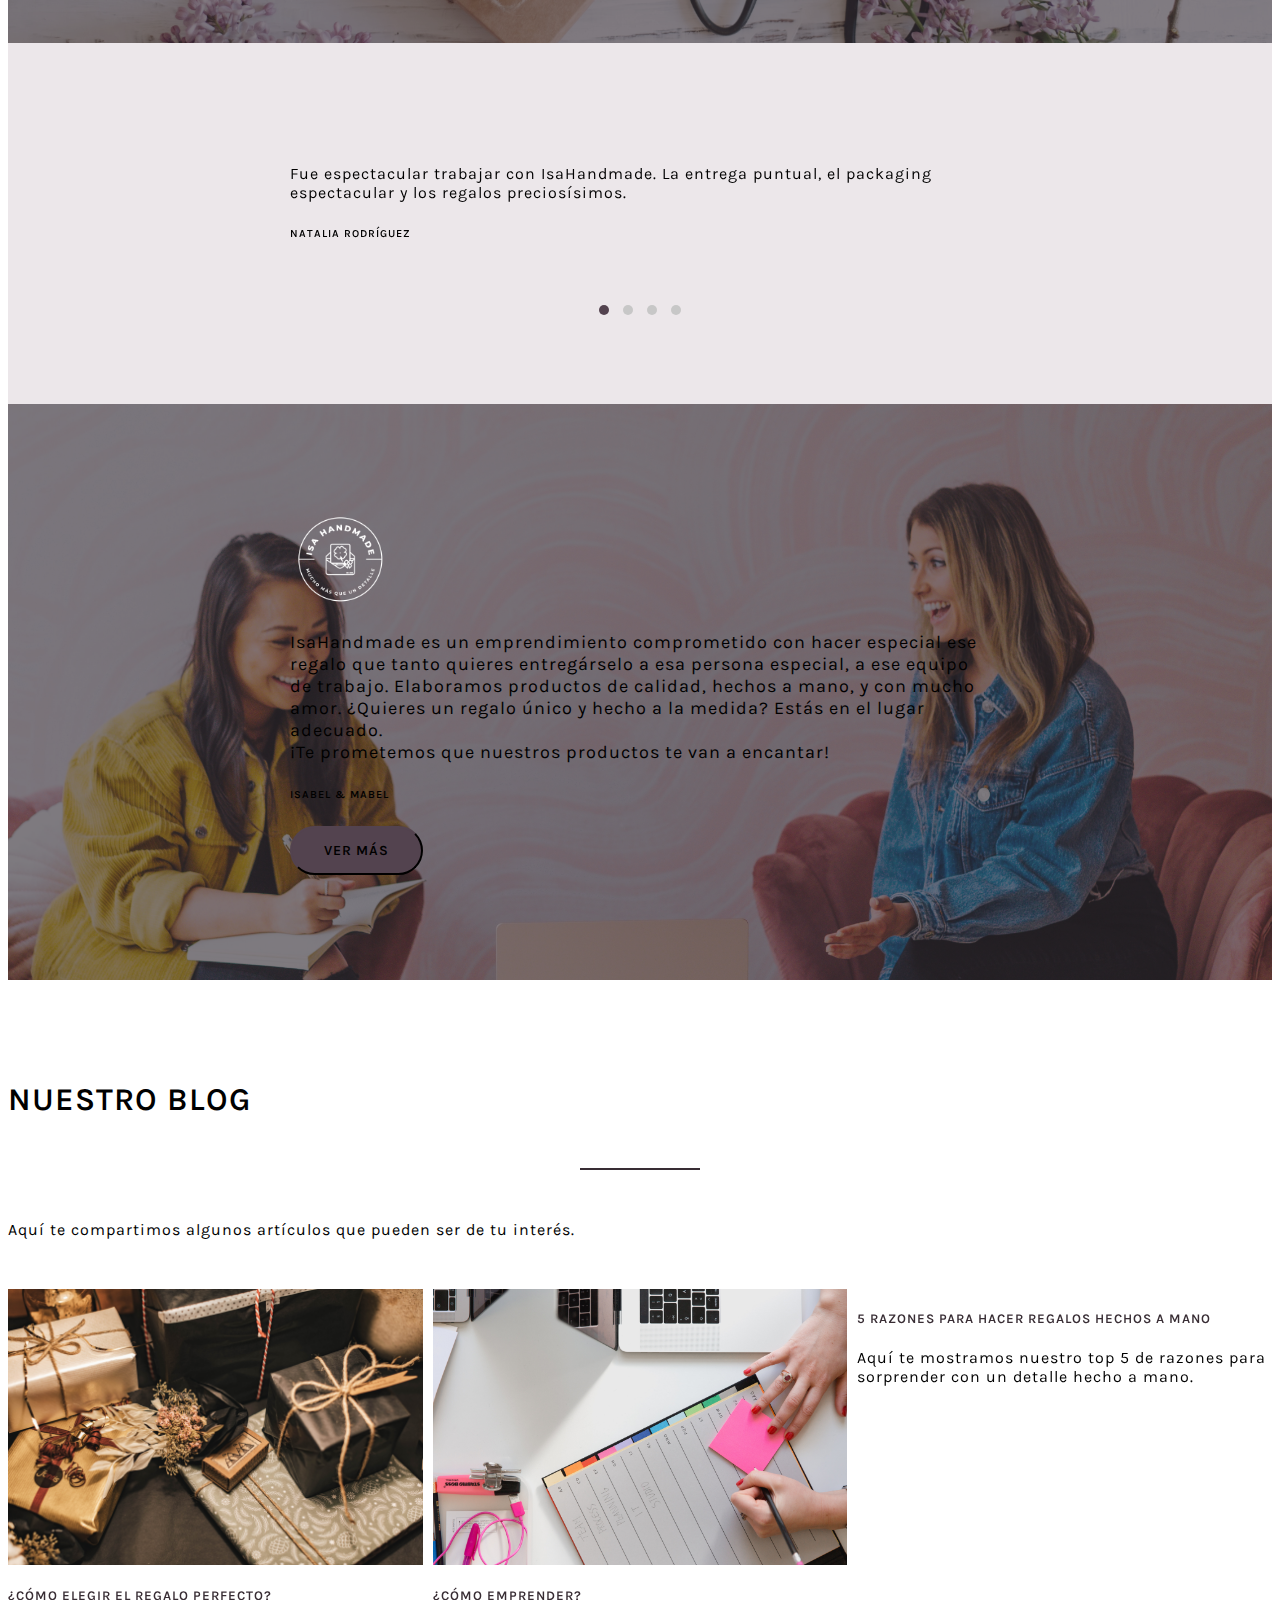
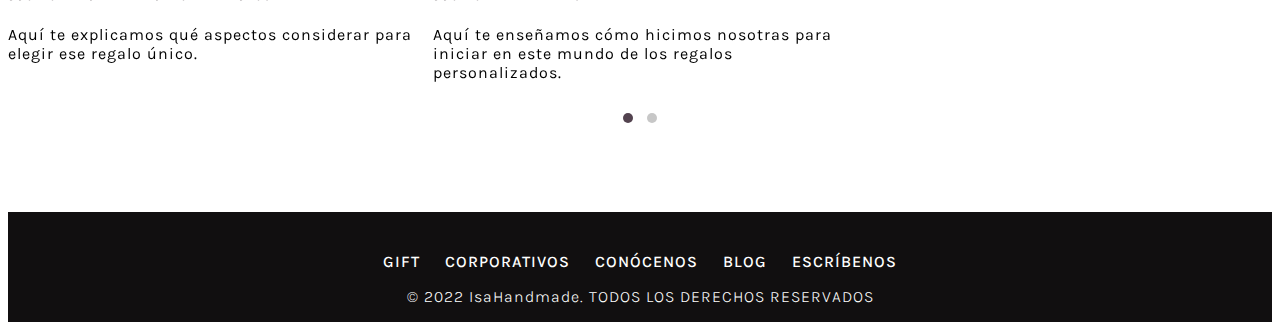
==== commit abec8740: "modified text for corporate gift" ====
--- a/index.html
+++ b/index.html
@@ -249,7 +249,7 @@
                         <div class="gift__container--info gift__containerText--secondOption text-white text-center">
                             <div>
                                 <h5 class="my-4 h5">REGALOS CORPORATIVOS</h5>
-                                <p class="gift__paragraph my-4">Sorprende a tus colaboradores con un detallito especial que fomente la motivación en tu equipo de trabajo. Por eso, lo hacemos con base en las preferencias de tus empleados. Solo necesitamos que nos brindes algunos datos importantes y, de lo demás, nos encargamos nosotros. Solo pulsa en el botón y deja que la magia suceda.</p>
+                                <p class="gift__paragraph my-4">Sorprende a tus colaboradores con un detalle especial que fomente la motivación en tu equipo de trabajo. Por eso, lo hacemos con base en las preferencias de tus empleados. Solo necesitamos que nos brindes algunos datos importantes y, de lo demás, nos encargamos nosotros. Solo pulsa en el botón y deja que la magia suceda.</p>
                                 </div>
                             <button class="btn btn-primary btn-other" href="pages/corporativos.html">COTIZA</button>
                         </div>
